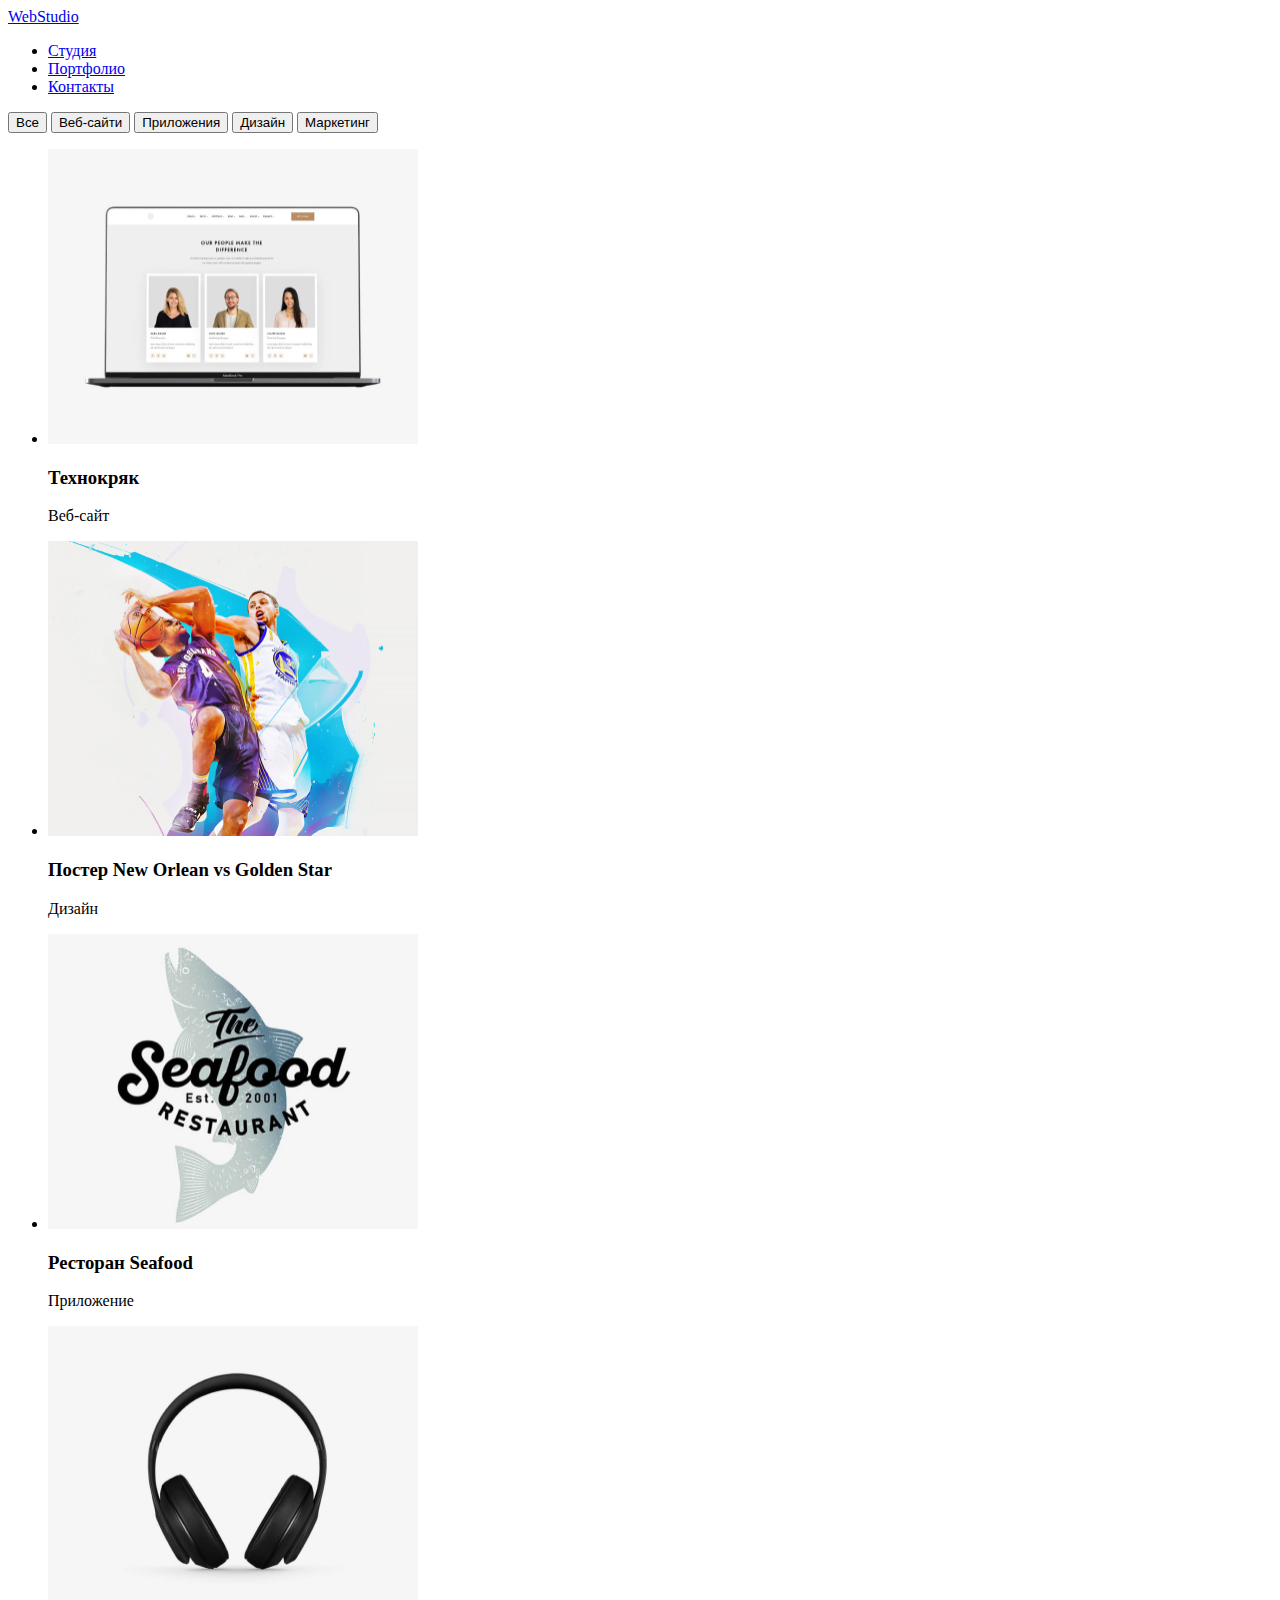
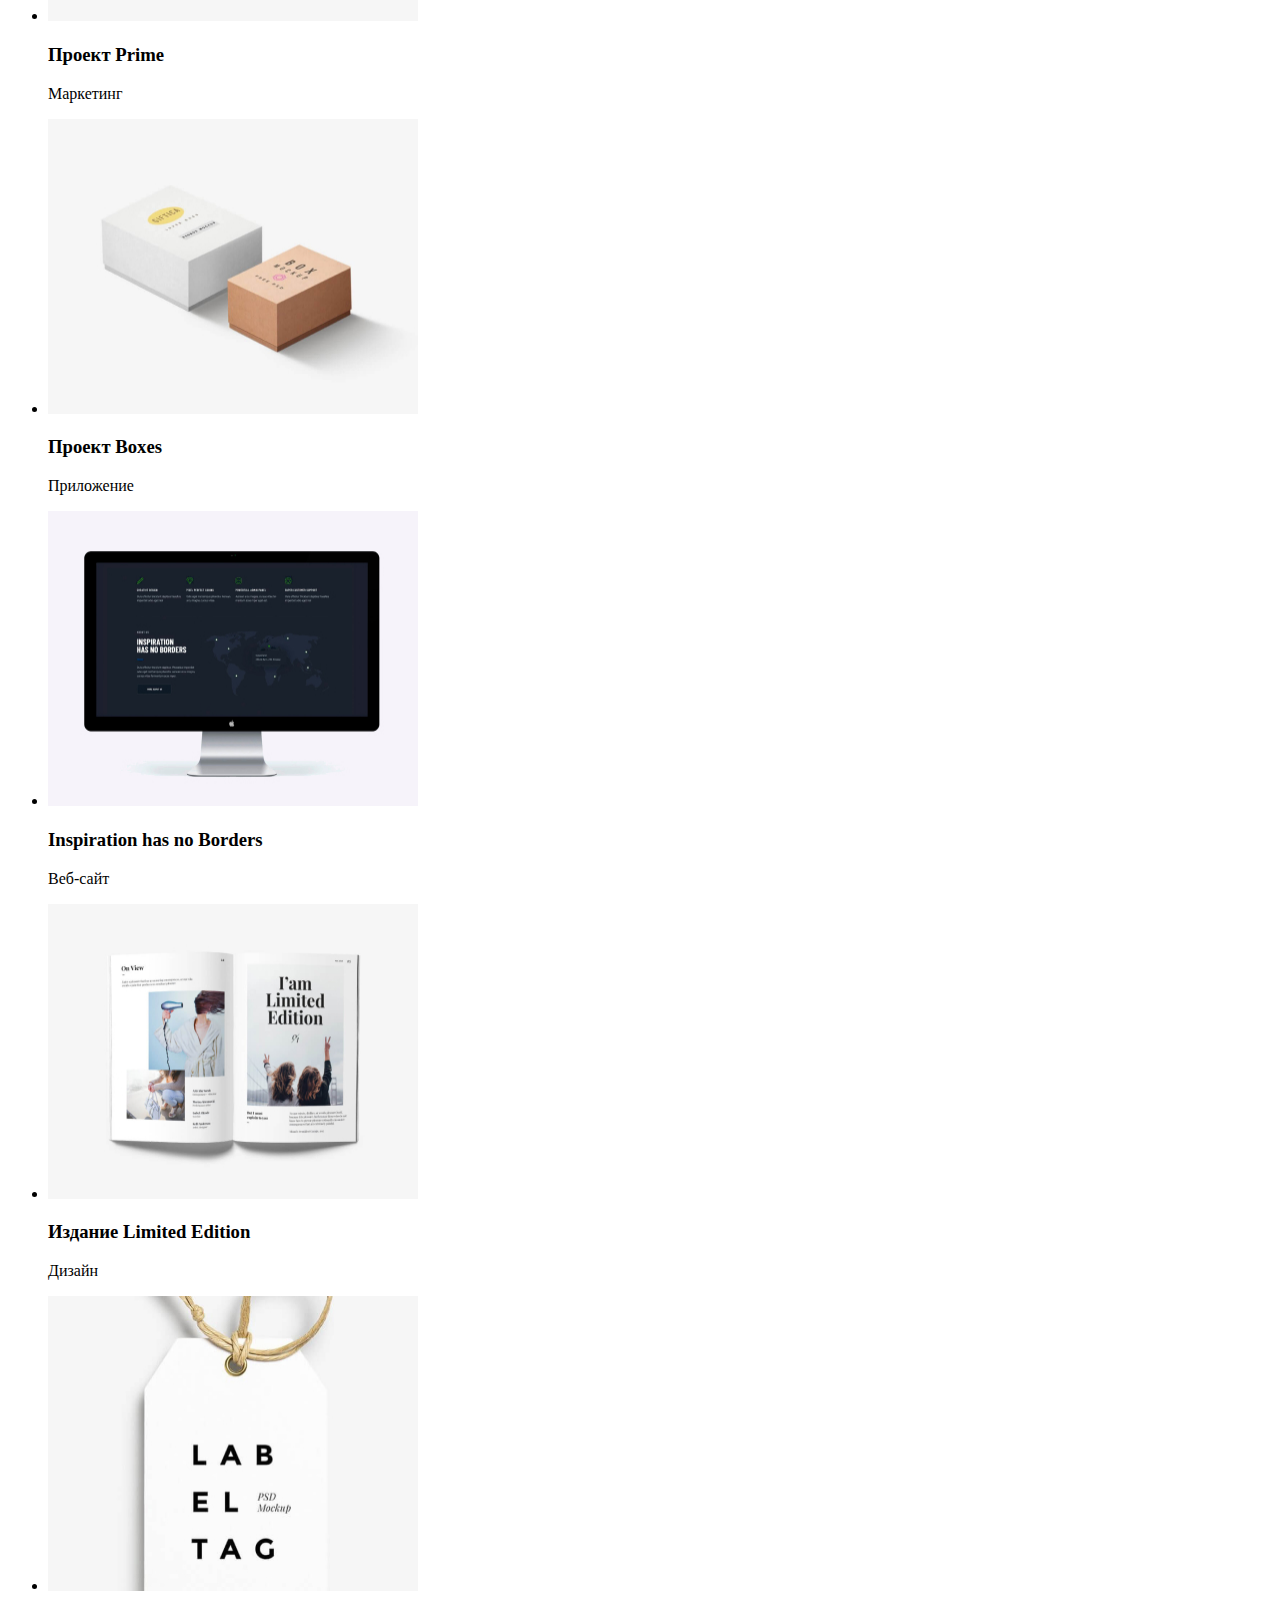
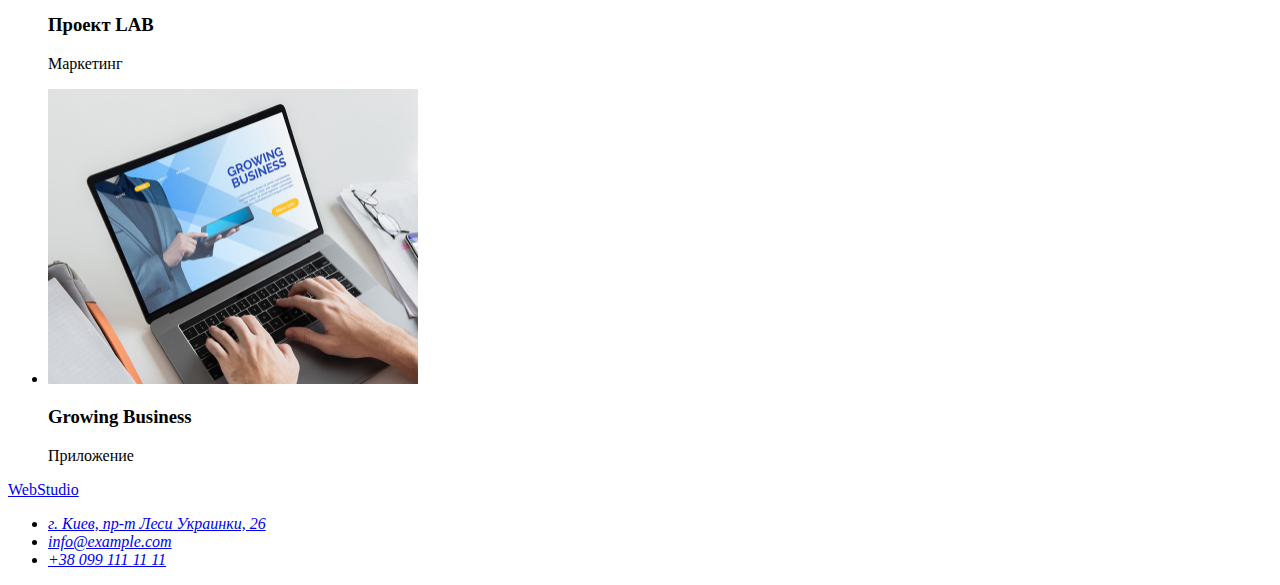
==== portfolio.html @ 8be10875 "Initial commit" ====
<!DOCTYPE html>
<html lang="en">
<head>
    <meta charset="UTF-8">
    <meta http-equiv="X-UA-Compatible" content="IE=edge">
    <meta name="viewport" content="width=device-width, initial-scale=1.0">
    <title>Портфолио</title>
</head>
<body>
    <header>
        <nav>
            <a href="./index.html">WebStudio</a>
            <ul>
                <li>
                    <a href="/index.html">Студия</a>
                </li>
                <li>
                    <a href="./portfolio.html">Портфолио</a>
                </li>
                <li>
                    <a href="#">Контакты</a>
                </li>
            </ul>

        </nav>
    </header>
    <main>
        <div>
            <button type="button">Все</button>
            <button type="button">Веб-сайти</button>
            <button type="button">Приложения</button>
            <button type="button">Дизайн</button>
            <button type="button">Маркетинг</button>
        </div>
        <section>
            <ul>
                <li><img src="./images/portfolio/img.jpg" alt="" width="370" height="295">
                    <h3>Технокряк</h3>
                    <p>Веб-сайт</p>
                </li>
                <li><img src="./images/portfolio/img-1.jpg" alt="" width="370" height="295">
                <h3>Постер New Orlean vs Golden Star</h3>
                    <p>Дизайн</p>
                </li>
                <li><img src="./images/portfolio/img-2.jpg" alt="" width="370" height="295">
                <h3>Ресторан Seafood</h3>
                    <p>Приложение</p>
                </li>
                <li><img src="./images/portfolio/img-3.jpg" alt="" width="370" height="295">
                <h3>Проект Prime</h3>
                    <p>Маркетинг</p>
                </li>
                <li><img src="./images/portfolio/img-4.jpg" alt="" width="370" height="295">
                <h3>Проект Boxes</h3>
                    <p>Приложение</p>
                </li>
                <li><img src="./images/portfolio/img-5.jpg" alt="" width="370" height="295">
                <h3>Inspiration has no Borders</h3>
                    <p>Веб-сайт</p>
                </li>
                <li><img src="./images/portfolio/img-6.jpg" alt="" width="370" height="295">
                <h3>Издание Limited Edition</h3>
                    <p>Дизайн</p>
                </li>
                <li><img src="./images/portfolio/img-7.jpg" alt="" width="370" height="295">
                <h3>Проект LAB</h3>
                    <p>Маркетинг</p>
                </li>
                <li><img src="./images/portfolio/img-8.jpg" alt="" width="370" height="295">
                <h3>Growing Business</h3>
                    <p>Приложение</p>
                </li>
            </ul>
        </section>
    </main>
    <footer>
        <a href="./index.html">WebStudio</a>
        <address>
            <ul>
    <li><a href="https://goo.gl/maps/YCKshzvYgtPCa8FL9" target="_blank" rel="noopener noreferrer">г. Киев, пр-т Леси Украинки,
        26</a></li>
    <li><a href="mailto:info@example.com">info@example.com</a></li>
    <li><a href="tel:+380991111111">+38 099 111 11 11</a></li>

            </ul>


        </address>


    </footer>
</body>
</html>
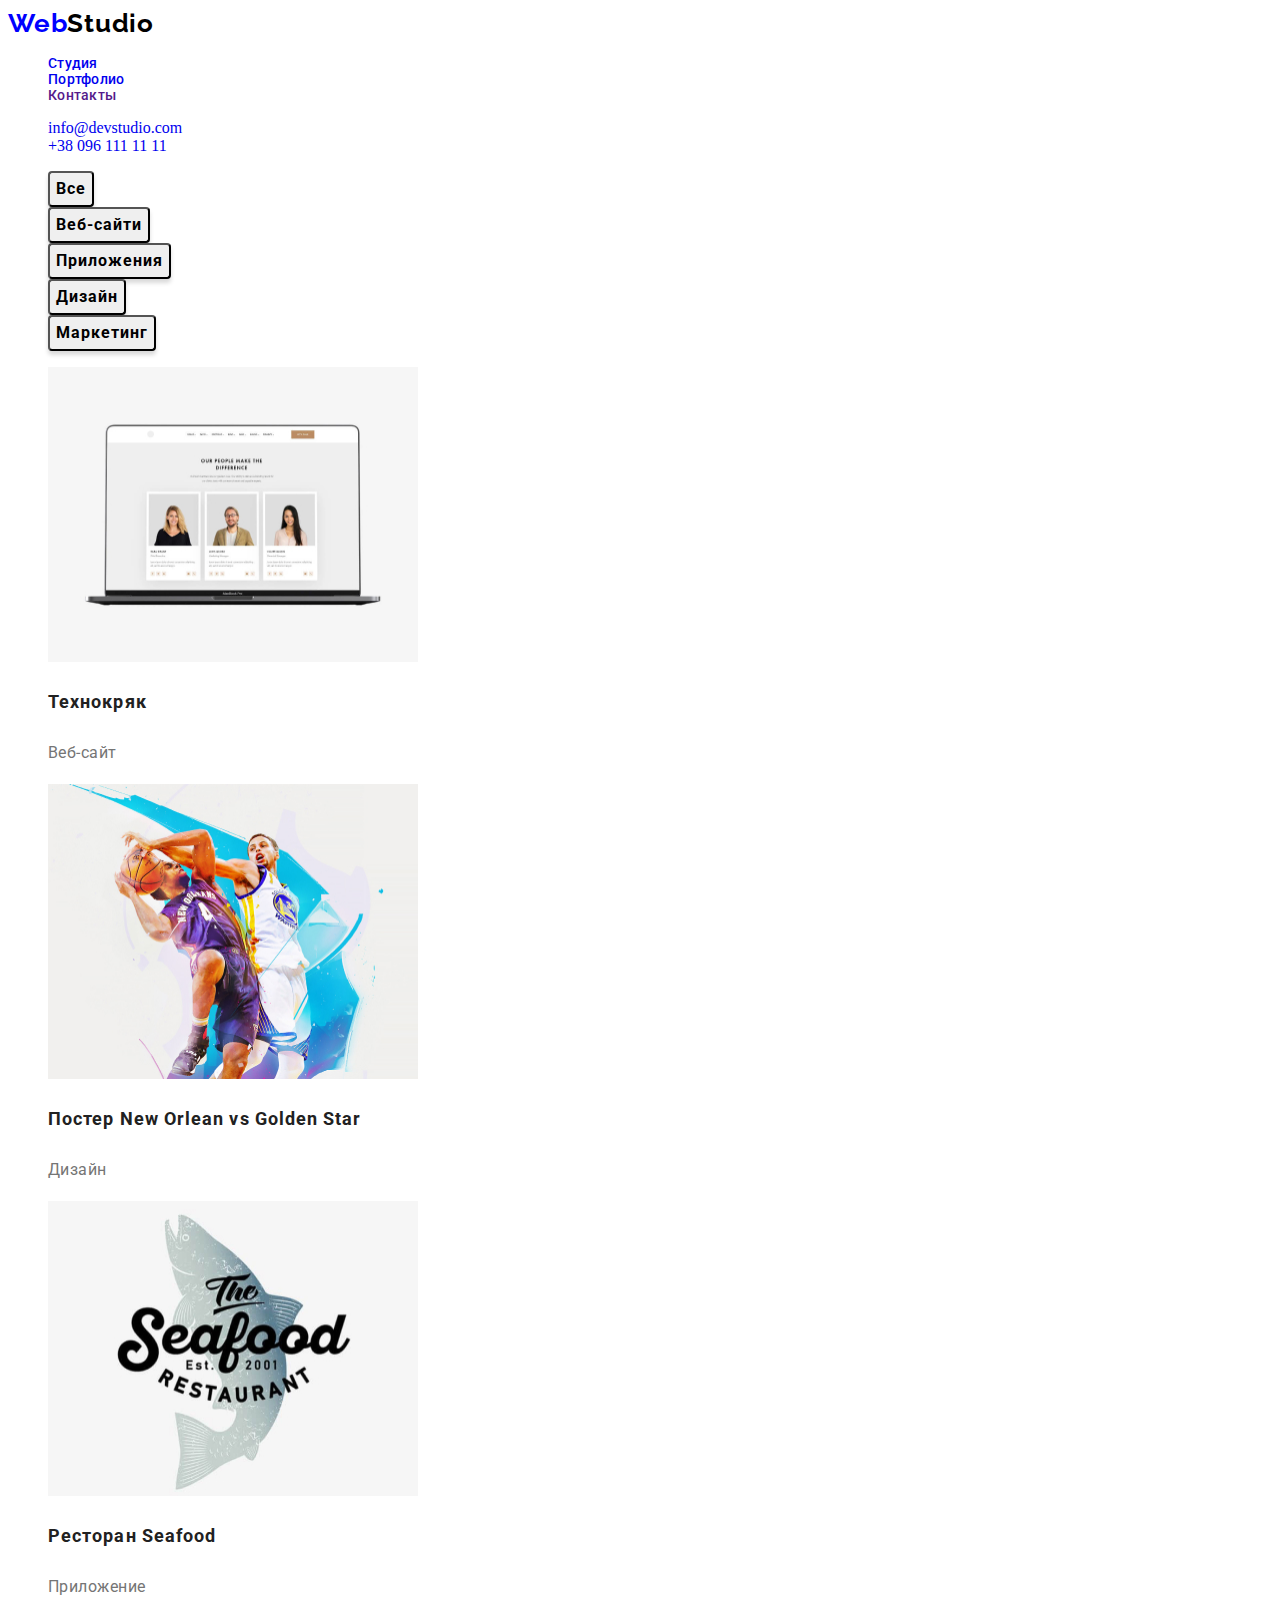
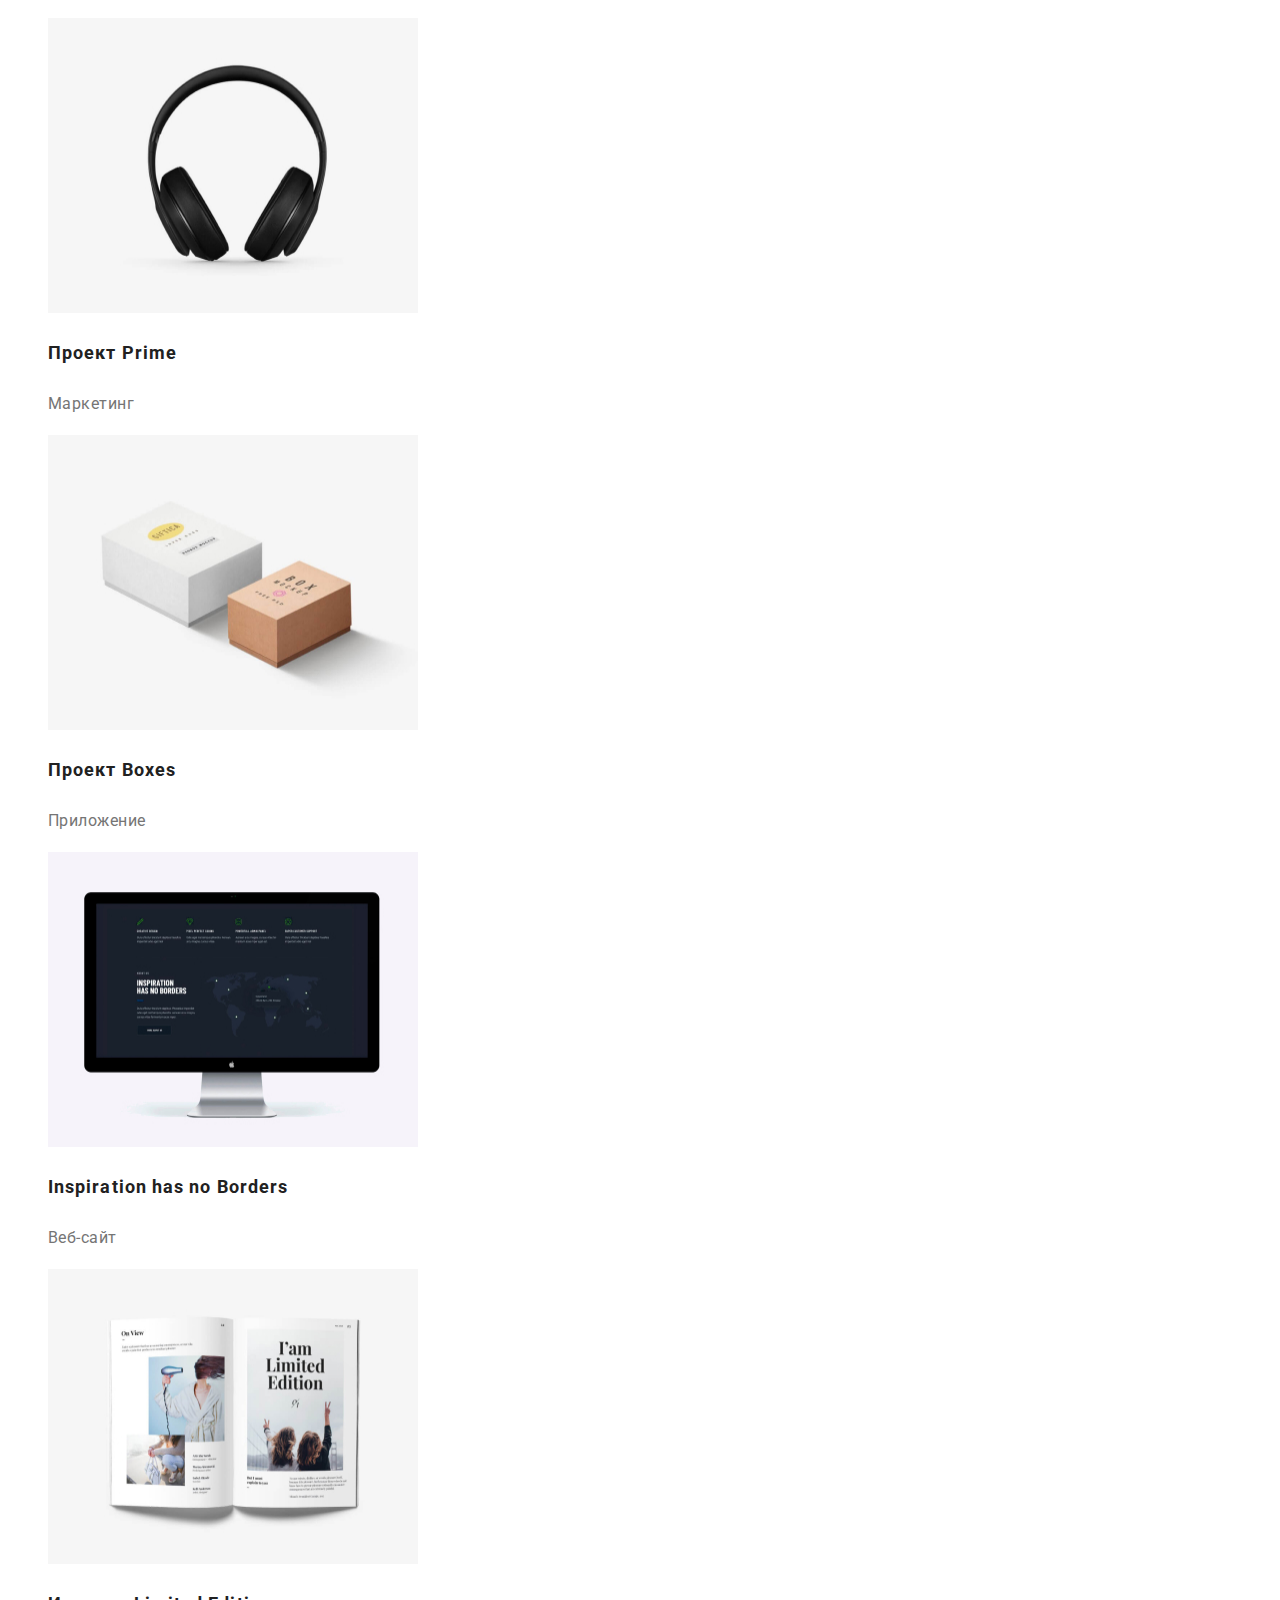
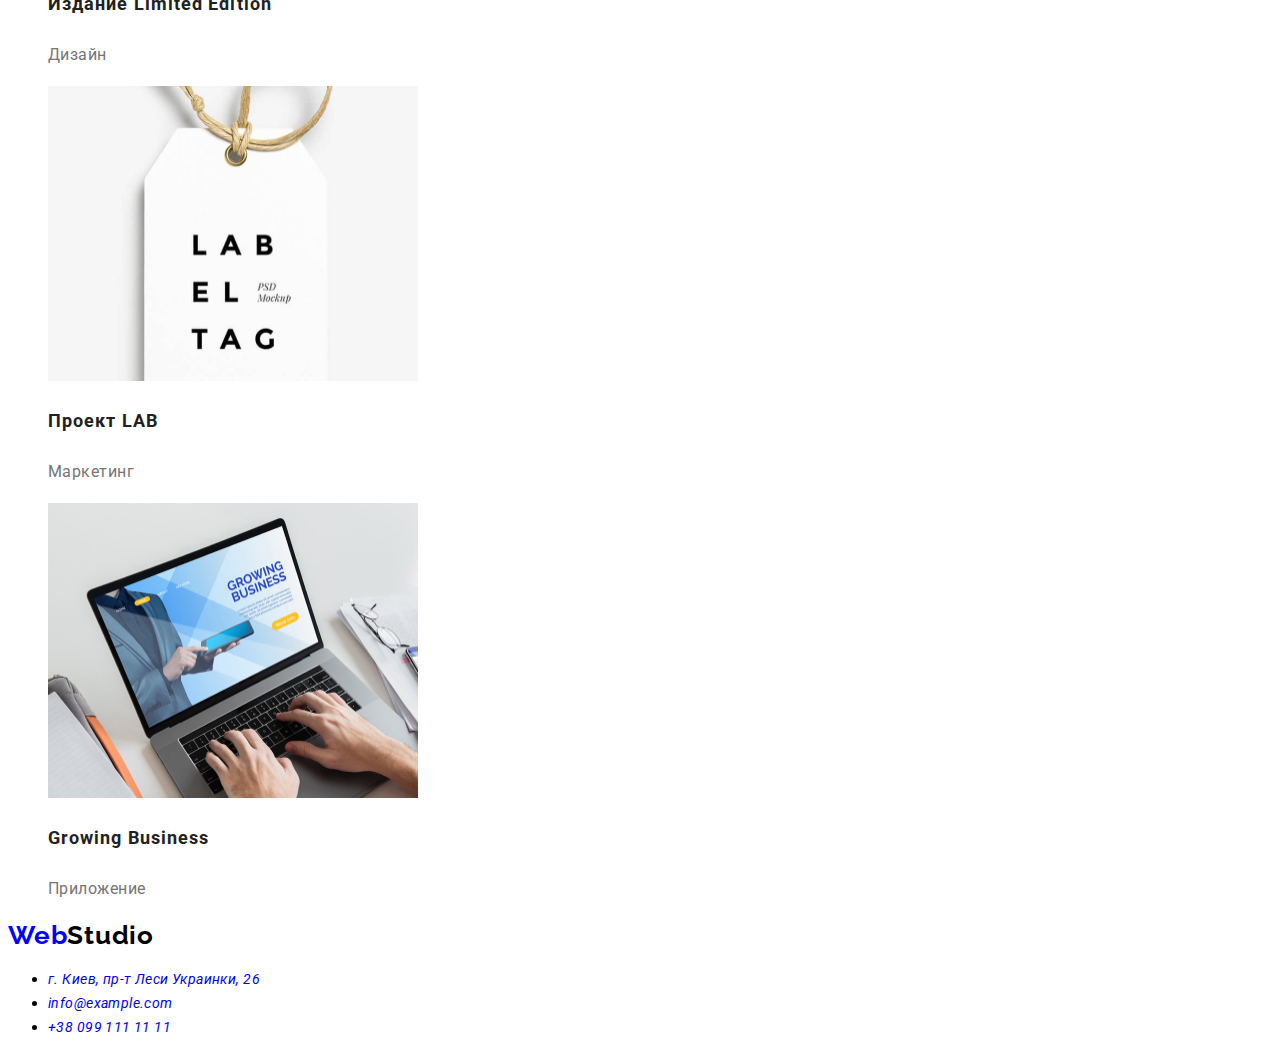
==== commit 4f04b89d: "css done" ====
--- a/portfolio.html
+++ b/portfolio.html
@@ -5,89 +5,99 @@
     <meta http-equiv="X-UA-Compatible" content="IE=edge">
     <meta name="viewport" content="width=device-width, initial-scale=1.0">
     <title>Портфолио</title>
+    <link rel="preconnect" href="https://fonts.gstatic.com">
+    <link href="https://fonts.googleapis.com/css2?family=Raleway:wght@700&family=Roboto:wght@400;500;700;900&display=swap"
+        rel="stylesheet">
+    <link rel="stylesheet" href="css/style.css">
 </head>
 <body>
-    <header>
-        <nav>
-            <a href="./index.html">WebStudio</a>
-            <ul>
-                <li>
-                    <a href="/index.html">Студия</a>
+    <header class="header">
+        <nav class="navigation">
+            <a class="logo link" href="./index.html">Web<span class="logo-header">Studio</span></a>
+            <ul class="navigation-list list">
+    
+                <li class="navigation-item">
+                    <a class="navigation-link link" href="./index.html">Студия</a>
                 </li>
-                <li>
-                    <a href="./portfolio.html">Портфолио</a>
+                <li class="navigation-item">
+                    <a class="navigation-link link" href="./portfolio.html">Портфолио</a>
                 </li>
-                <li>
-                    <a href="#">Контакты</a>
+                <li class="navigation-item">
+                    <a class="navigation-link link" href="">Контакты</a>
                 </li>
             </ul>
-
         </nav>
+        <ul class="contakt-list">
+            <li class="contakt-item list">
+                <a class="mail-link link" href="info@devstudio.com">info@devstudio.com</a>
+            </li>
+            <li class="contakt-item list">
+                <a class="tel-link link" href="+380961111111">+38 096 111 11 11</a>
+            </li>
+        </ul>
+    
     </header>
-    <main>
-        <div>
-            <button type="button">Все</button>
-            <button type="button">Веб-сайти</button>
-            <button type="button">Приложения</button>
-            <button type="button">Дизайн</button>
-            <button type="button">Маркетинг</button>
-        </div>
-        <section>
-            <ul>
-                <li><img src="./images/portfolio/img.jpg" alt="" width="370" height="295">
-                    <h3>Технокряк</h3>
-                    <p>Веб-сайт</p>
+    <main class="main">
+     <ul class="btn-list list">
+            <li class="btn-item"><button class="butn" type="button">Все</button></li>
+            <li class="btn-item"><button class="butn" type="button">Веб-сайти</button></li>
+            <li class="btn-item"><button class="butn" type="button">Приложения</button></li>
+            <li class="btn-item"><button class="butn" type="button">Дизайн</button></li>
+            <li class="btn-item"><button class="butn" type="button">Маркетинг</button></li>
+        </ul>
+        <section class="menu">
+            <ul class="menu-list list">
+                <li class="menu-item"><img src="./images/portfolio/img.jpg" alt="" width="370" height="295">
+                    <h3 class="menu-description">Технокряк</h3>
+                    <p class="menu-description-p" >Веб-сайт</p>
                 </li>
-                <li><img src="./images/portfolio/img-1.jpg" alt="" width="370" height="295">
-                <h3>Постер New Orlean vs Golden Star</h3>
-                    <p>Дизайн</p>
+                <li class="menu-item"><img src="./images/portfolio/img-1.jpg" alt="" width="370" height="295">
+                <h3 class="menu-description">Постер New Orlean vs Golden Star</h3>
+                    <p class="menu-description-p" >Дизайн</p>
                 </li>
-                <li><img src="./images/portfolio/img-2.jpg" alt="" width="370" height="295">
-                <h3>Ресторан Seafood</h3>
-                    <p>Приложение</p>
+                <li class="menu-item"><img src="./images/portfolio/img-2.jpg" alt="" width="370" height="295">
+                <h3 class="menu-description">Ресторан Seafood</h3>
+                    <p class="menu-description-p" >Приложение</p>
                 </li>
-                <li><img src="./images/portfolio/img-3.jpg" alt="" width="370" height="295">
-                <h3>Проект Prime</h3>
-                    <p>Маркетинг</p>
+                <li class="menu-item"><img src="./images/portfolio/img-3.jpg" alt="" width="370" height="295">
+                <h3 class="menu-description">Проект Prime</h3>
+                    <p class="menu-description-p" >Маркетинг</p>
                 </li>
-                <li><img src="./images/portfolio/img-4.jpg" alt="" width="370" height="295">
-                <h3>Проект Boxes</h3>
-                    <p>Приложение</p>
+                <li class="menu-item"><img src="./images/portfolio/img-4.jpg" alt="" width="370" height="295">
+                <h3 class="menu-description">Проект Boxes</h3>
+                    <p class="menu-description-p" >Приложение</p>
                 </li>
-                <li><img src="./images/portfolio/img-5.jpg" alt="" width="370" height="295">
-                <h3>Inspiration has no Borders</h3>
-                    <p>Веб-сайт</p>
+                <li class="menu-item"><img src="./images/portfolio/img-5.jpg" alt="" width="370" height="295">
+                <h3 class="menu-description">Inspiration has no Borders</h3>
+                    <p class="menu-description-p" >Веб-сайт</p>
                 </li>
-                <li><img src="./images/portfolio/img-6.jpg" alt="" width="370" height="295">
-                <h3>Издание Limited Edition</h3>
-                    <p>Дизайн</p>
+                <li class="menu-item"><img src="./images/portfolio/img-6.jpg" alt="" width="370" height="295">
+                <h3 class="menu-description">Издание Limited Edition</h3>
+                    <p class="menu-description-p" >Дизайн</p>
                 </li>
-                <li><img src="./images/portfolio/img-7.jpg" alt="" width="370" height="295">
-                <h3>Проект LAB</h3>
-                    <p>Маркетинг</p>
+                <li class="menu-item"><img src="./images/portfolio/img-7.jpg" alt="" width="370" height="295">
+                <h3 class="menu-description">Проект LAB</h3>
+                    <p class="menu-description-p" >Маркетинг</p>
                 </li>
-                <li><img src="./images/portfolio/img-8.jpg" alt="" width="370" height="295">
-                <h3>Growing Business</h3>
-                    <p>Приложение</p>
+                <li class="menu-item"><img src="./images/portfolio/img-8.jpg" alt="" width="370" height="295">
+                <h3 class="menu-description">Growing Business</h3>
+                    <p class="menu-description-p" >Приложение</p>
                 </li>
             </ul>
         </section>
     </main>
-    <footer>
-        <a href="./index.html">WebStudio</a>
-        <address>
-            <ul>
-    <li><a href="https://goo.gl/maps/YCKshzvYgtPCa8FL9" target="_blank" rel="noopener noreferrer">г. Киев, пр-т Леси Украинки,
-        26</a></li>
-    <li><a href="mailto:info@example.com">info@example.com</a></li>
-    <li><a href="tel:+380991111111">+38 099 111 11 11</a></li>
-
+    <footer class="footer-menu">
+        <a class="logo link" href="./index.html">Web<span class="logo-header">Studio</span></a>
+        <address class="footer">
+            <ul class="footer-list">
+                <li class="footer-item"><a class="footer-contact link" href="https://goo.gl/maps/YCKshzvYgtPCa8FL9"
+                        target="_blank" rel="noopener noreferrer">г. Киев, пр-т Леси Украинки, 26</a>
+                </li>
+                <li class="footer-item"><a class="footer-contact link" href="mailto:info@example.com">info@example.com</a>
+                </li>
+                <li class="footer-item"><a class="footer-contact link" href="tel:+380991111111">+38 099 111 11 11</a></li>
             </ul>
-
-
         </address>
-
-
     </footer>
 </body>
 </html>--- a/css/style.css
+++ b/css/style.css
@@ -0,0 +1,153 @@
+.list {
+  list-style: none;
+}
+.link {
+  text-decoration: none;
+}
+.logo {
+  font-family: Raleway;
+  font-weight: bold;
+  font-size: 26px;
+  line-height: 1.19;
+  letter-spacing: 0.03em;
+  color: blue;
+}
+.logo-header {
+  font-family: Raleway;
+  font-weight: bold;
+  font-size: 26px;
+  line-height: 1.19;
+  letter-spacing: 0.03em;
+  color: black;
+}
+.navigation-item {
+  font-family: Roboto;
+  font-weight: 500;
+  font-size: 14px;
+  line-height: 16px;
+  letter-spacing: 0.02em;
+  color: black;
+}
+
+.mail.link {
+  font-family: Roboto;
+  font-weight: 500;
+  font-size: 14px;
+  line-height: 16px;
+  letter-spacing: 0.02em;
+}
+.navigation-link:hover,
+.navigation-link:focus {
+  color: #2196f3;
+}
+.mail-link:hover,
+.mail-link:focus {
+  color: #2196f3;
+}
+.tel-link:hover,
+.tel-link:focus {
+  color: #2196f3;
+}
+
+.center-item-head {
+  font-family: Roboto;
+  font-weight: 900;
+  font-size: 44px;
+  line-height: 60px;
+  letter-spacing: 0.06em;
+  text-transform: uppercase;
+}
+.butn {
+  font-family: Roboto;
+  font-style: normal;
+  font-weight: bold;
+  font-size: 16px;
+  line-height: 30px;
+  display: flex;
+  align-items: center;
+  text-align: center;
+  letter-spacing: 0.06em;
+  box-shadow: 0px 4px 4px rgba(0, 0, 0, 0.15);
+  border-radius: 4px;
+}
+.butn:hover,
+.butn:focus {
+  background-color: #2196f3;
+  color: white;
+}
+.description-header {
+  font-family: Roboto;
+  font-weight: bold;
+  font-size: 14px;
+  line-height: 16px;
+  letter-spacing: 0.03em;
+  text-transform: uppercase;
+}
+.description-p {
+  font-family: Roboto;
+  font-weight: normal;
+  font-size: 14px;
+  line-height: 24px;
+  letter-spacing: 0.03em;
+  color: #757575;
+}
+.wor-description {
+  font-family: Roboto;
+  font-weight: bold;
+  font-size: 36px;
+  line-height: 42px;
+  text-align: center;
+  letter-spacing: 0.03em;
+  color: #212121;
+}
+.team-header {
+  font-family: Roboto;
+  font-weight: bold;
+  font-size: 36px;
+  line-height: 42px;
+  letter-spacing: 0.03em;
+  color: #212121;
+}
+.team-name {
+  font-family: Roboto;
+  font-weight: 500;
+  font-size: 16px;
+  line-height: 19px;
+  letter-spacing: 0.03em;
+  color: #212121;
+}
+.team-position {
+  font-family: Roboto;
+  font-weight: normal;
+  font-size: 16px;
+  line-height: 19px;
+  letter-spacing: 0.03em;
+  color: #757575;
+}
+.footer-contact {
+  font-family: Roboto;
+  font-size: 14px;
+  line-height: 24px;
+  letter-spacing: 0.03em;
+}
+.footer-contact:hover,
+.footer-contact:focus {
+  color: #2196f3;
+}
+.menu-description {
+  font-family: Roboto;
+  font-weight: bold;
+  font-size: 18px;
+  line-height: 36px;
+  letter-spacing: 0.06em;
+  color: #212121;
+}
+.menu-description-p {
+  font-family: Roboto;
+  font-style: normal;
+  font-weight: normal;
+  font-size: 16px;
+  line-height: 30px;
+  letter-spacing: 0.03em;
+  color: #757575;
+}
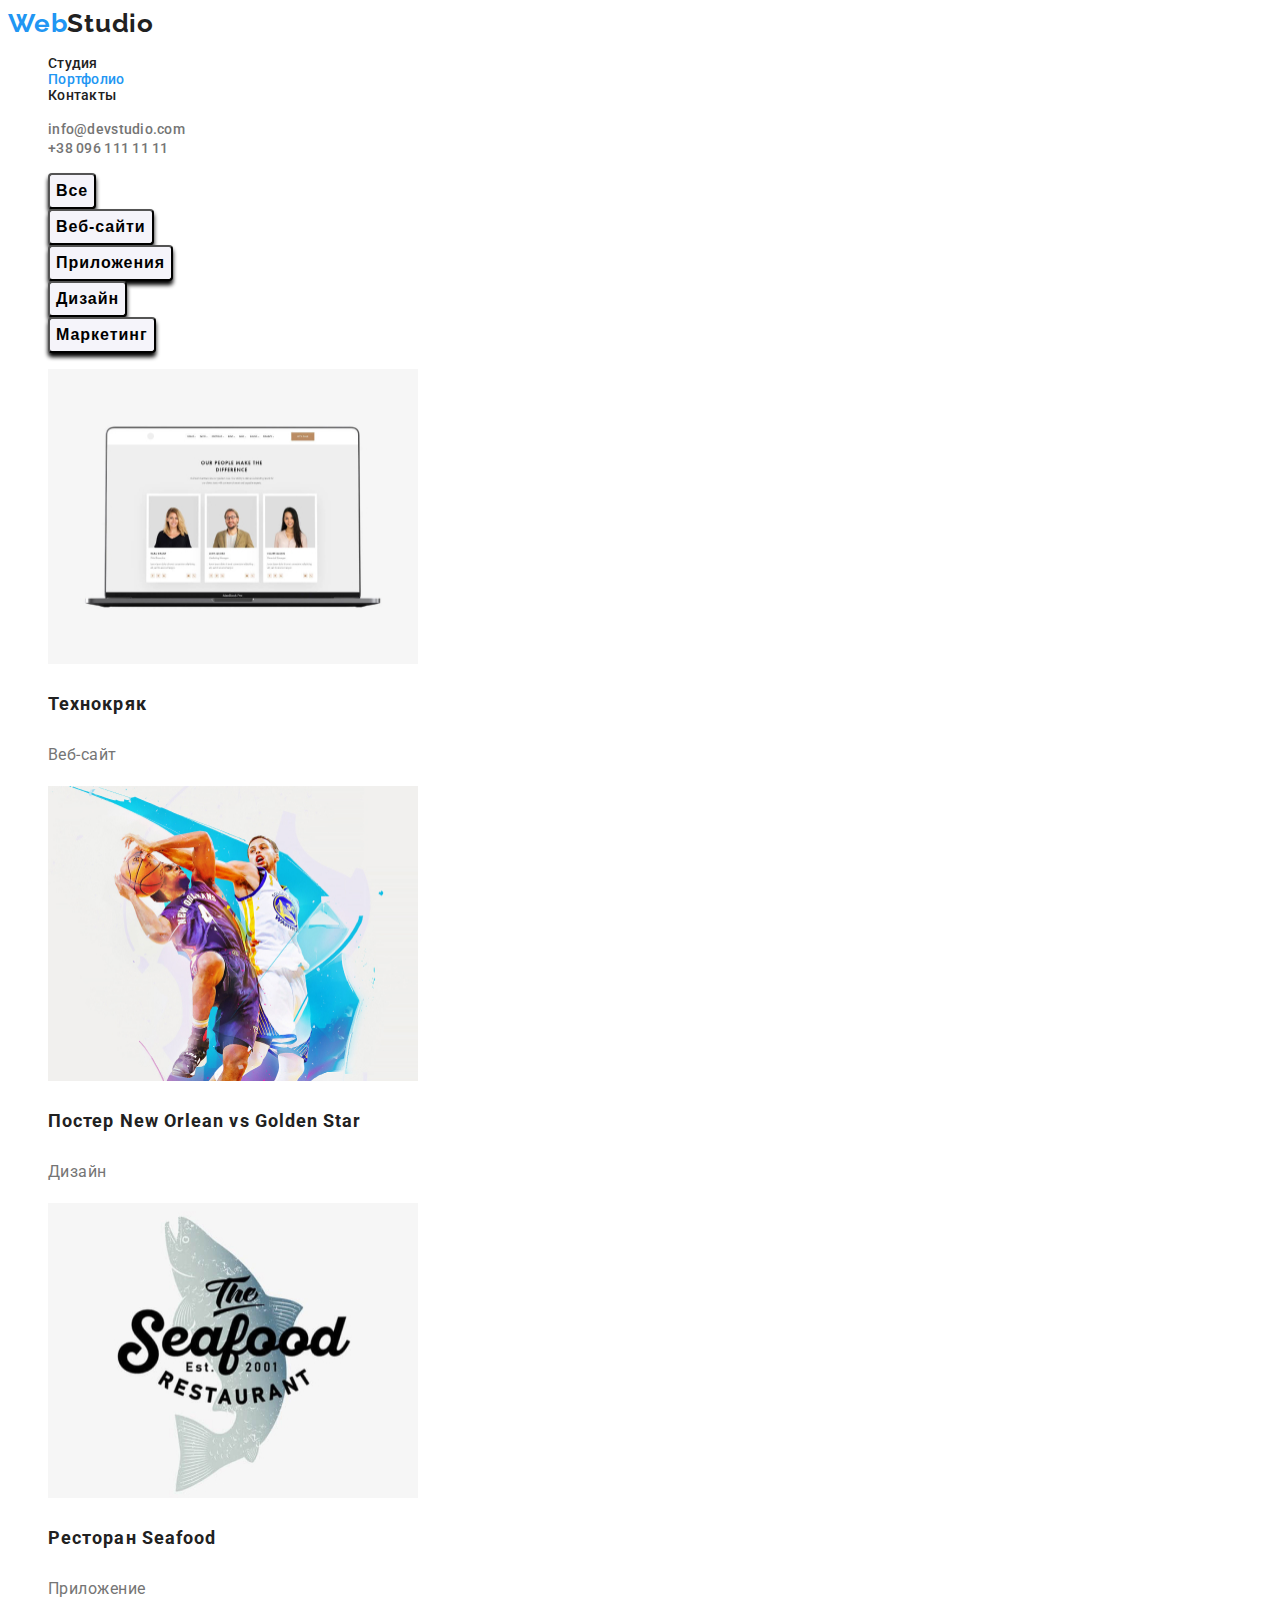
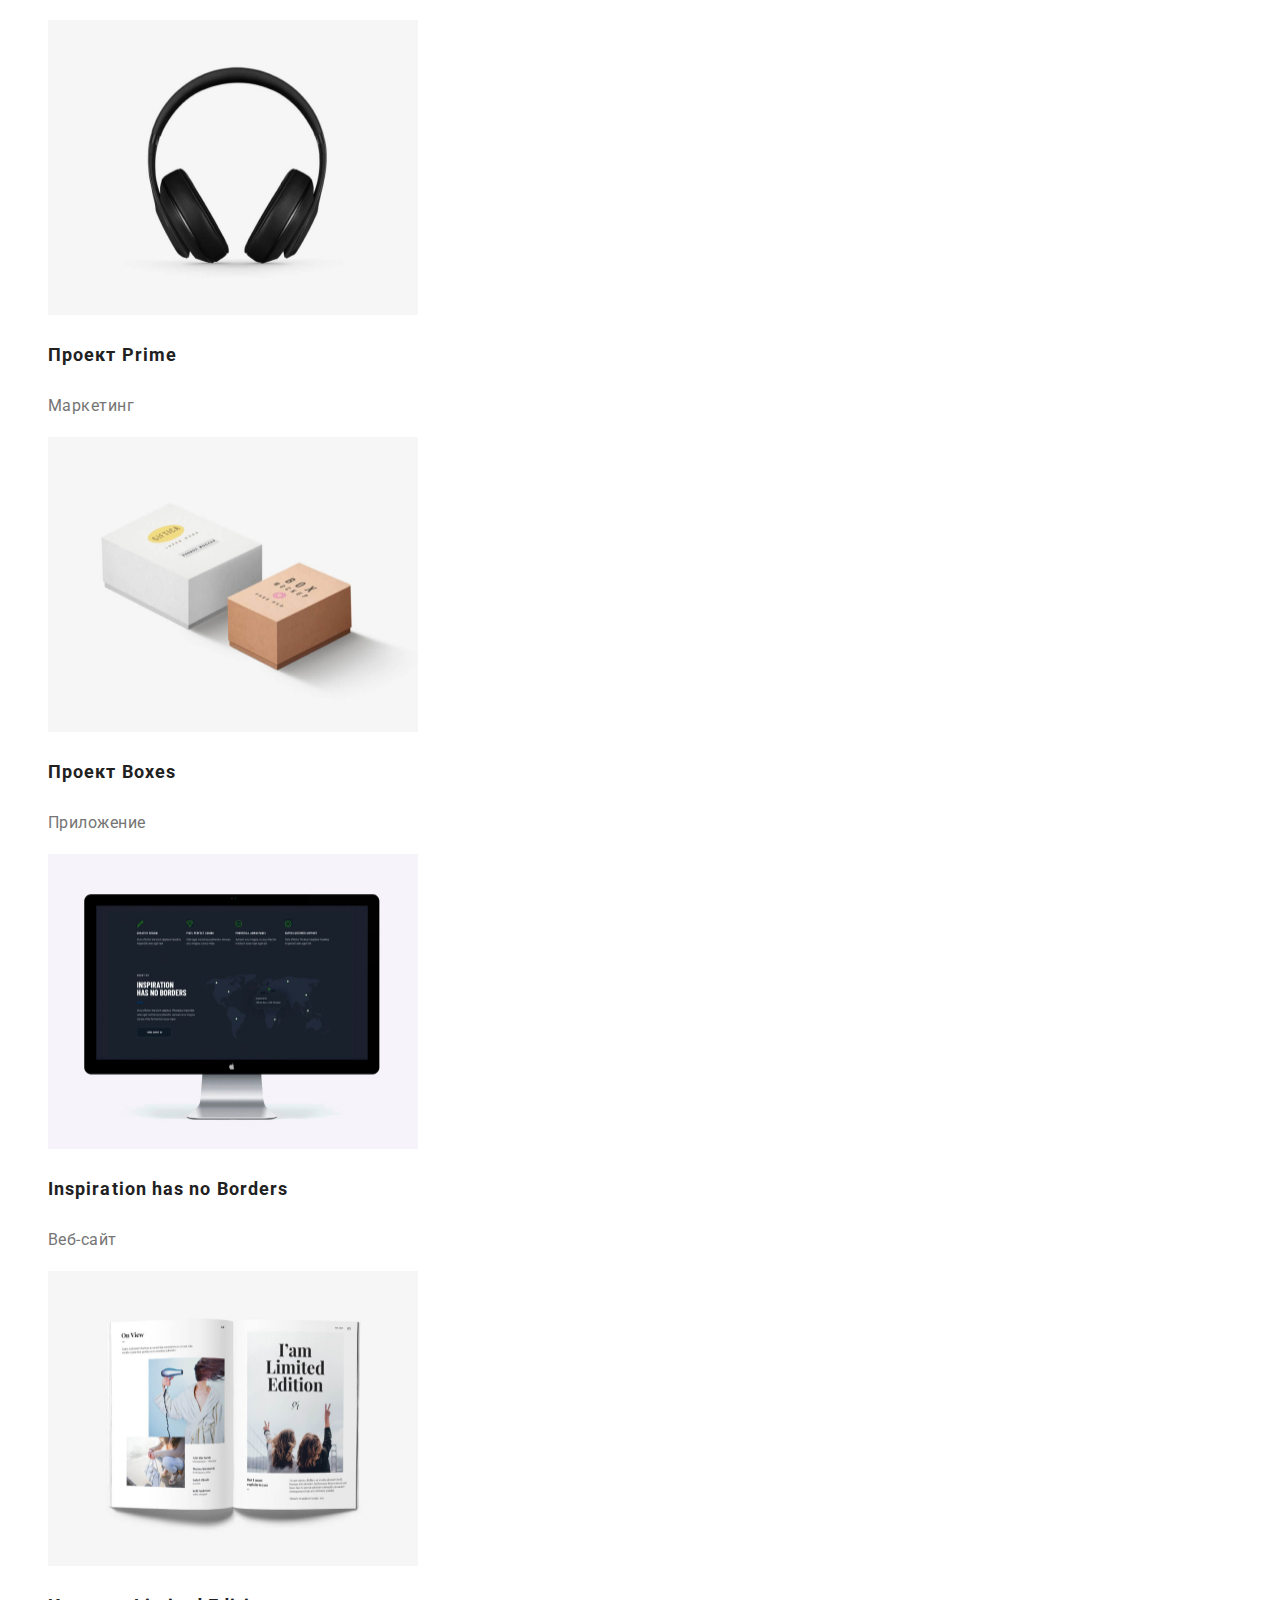
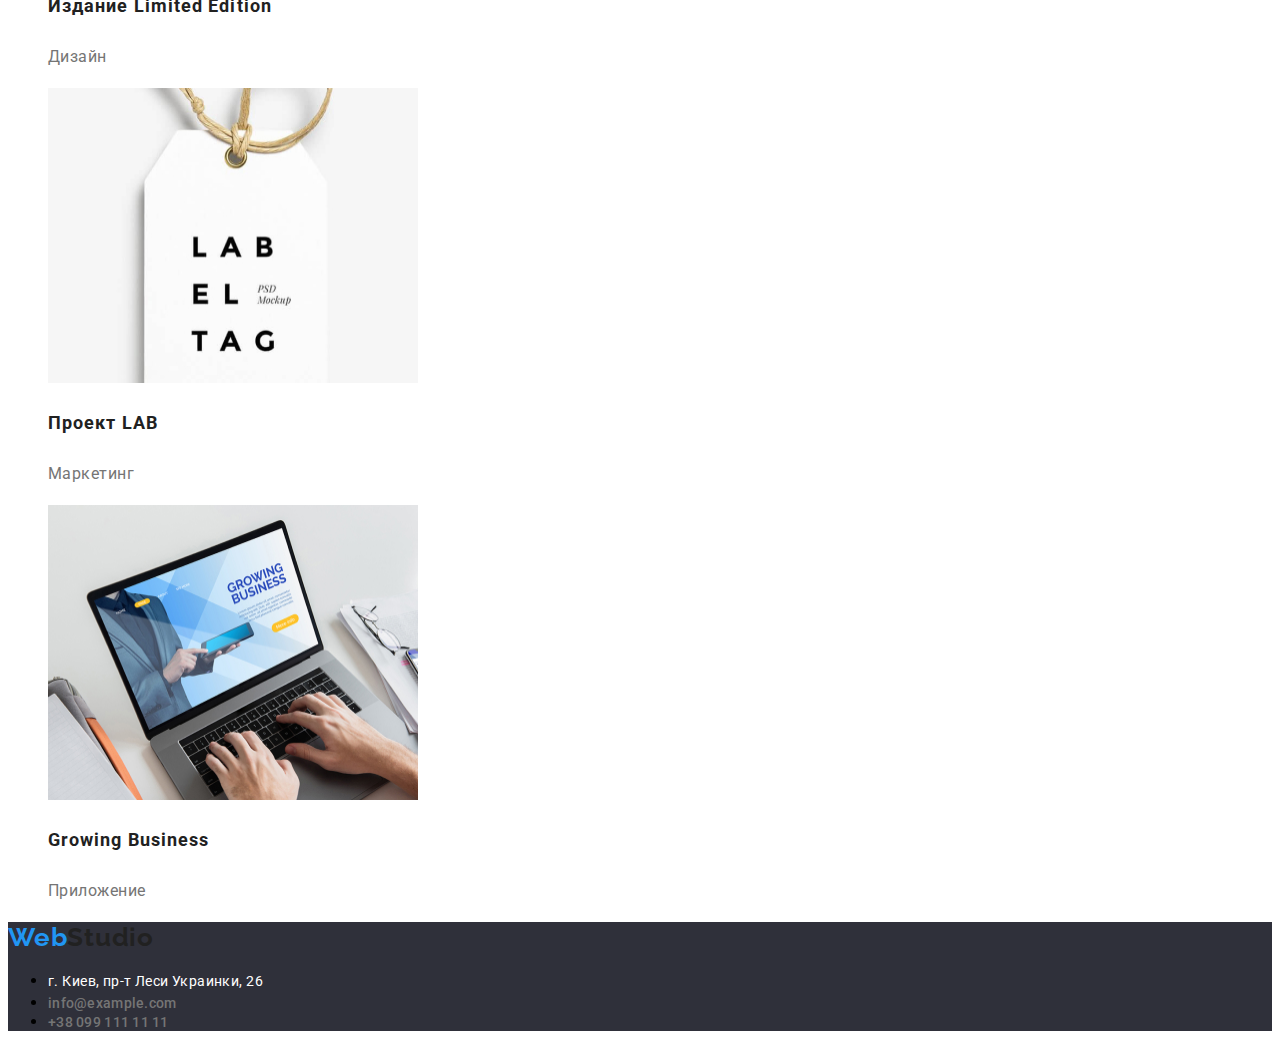
==== commit 12e4ce64: "Dz 2" ====
--- a/portfolio.html
+++ b/portfolio.html
@@ -20,7 +20,7 @@
                     <a class="navigation-link link" href="./index.html">Студия</a>
                 </li>
                 <li class="navigation-item">
-                    <a class="navigation-link link" href="./portfolio.html">Портфолио</a>
+                    <a class="navigation-link link current" href="./portfolio.html">Портфолио</a>
                 </li>
                 <li class="navigation-item">
                     <a class="navigation-link link" href="">Контакты</a>
@@ -90,7 +90,7 @@
         <a class="logo link" href="./index.html">Web<span class="logo-header">Studio</span></a>
         <address class="footer">
             <ul class="footer-list">
-                <li class="footer-item"><a class="footer-contact link" href="https://goo.gl/maps/YCKshzvYgtPCa8FL9"
+                <li class="footer-item"><a class="footer-contact-one link" href="https://goo.gl/maps/YCKshzvYgtPCa8FL9"
                         target="_blank" rel="noopener noreferrer">г. Киев, пр-т Леси Украинки, 26</a>
                 </li>
                 <li class="footer-item"><a class="footer-contact link" href="mailto:info@example.com">info@example.com</a>
--- a/css/style.css
+++ b/css/style.css
@@ -1,3 +1,17 @@
+:root {
+  --primery-text-color: rgba(33, 150, 243, 1);
+  --text-one-color: rgba(33, 33, 33, 1);
+  --text-two-color: rgba(117, 117, 117, 1);
+  --backgraund-color: rgba(47, 48, 58, 1);
+  --adres-color: rgba(255, 255, 255, 1);
+  --adres-two-color: rgba(255, 255, 255, 0, 6);
+  --butn-color: rgba(245, 244, 250, 1);
+}
+
+body {
+  font-family: Roboto;
+}
+
 .list {
   list-style: none;
 }
@@ -10,7 +24,7 @@
   font-size: 26px;
   line-height: 1.19;
   letter-spacing: 0.03em;
-  color: blue;
+  color: var(--primery-text-color);
 }
 .logo-header {
   font-family: Raleway;
@@ -18,39 +32,54 @@
   font-size: 26px;
   line-height: 1.19;
   letter-spacing: 0.03em;
-  color: black;
+  color: var(--text-one-color);
 }
 .navigation-item {
-  font-family: Roboto;
   font-weight: 500;
   font-size: 14px;
   line-height: 16px;
   letter-spacing: 0.02em;
-  color: black;
+  color: var(--text-one-color);
 }
-
-.mail.link {
-  font-family: Roboto;
+.navigation-link {
   font-weight: 500;
   font-size: 14px;
   line-height: 16px;
   letter-spacing: 0.02em;
+  color: var(--text-one-color);
+}
+.navigation-item .link.current {
+  color: var(--primery-text-color);
+}
+
+.mail-link {
+  font-weight: 500;
+  font-size: 14px;
+  line-height: 16px;
+  letter-spacing: 0.02em;
+  color: var(--text-two-color);
+}
+.tel-link {
+  font-weight: 500;
+  font-size: 14px;
+  line-height: 16px;
+  letter-spacing: 0.02em;
+  color: var(--text-two-color);
 }
 .navigation-link:hover,
 .navigation-link:focus {
-  color: #2196f3;
+  color: var(--primery-text-color);
 }
 .mail-link:hover,
 .mail-link:focus {
-  color: #2196f3;
+  color: var(--primery-text-color);
 }
 .tel-link:hover,
 .tel-link:focus {
-  color: #2196f3;
+  color: var(--primery-text-color);
 }
 
 .center-item-head {
-  font-family: Roboto;
   font-weight: 900;
   font-size: 44px;
   line-height: 60px;
@@ -58,96 +87,103 @@
   text-transform: uppercase;
 }
 .butn {
-  font-family: Roboto;
-  font-style: normal;
   font-weight: bold;
   font-size: 16px;
   line-height: 30px;
-  display: flex;
-  align-items: center;
-  text-align: center;
   letter-spacing: 0.06em;
-  box-shadow: 0px 4px 4px rgba(0, 0, 0, 0.15);
+  box-shadow: 0px 4px 4px;
+  background: var(--butn-color);
   border-radius: 4px;
 }
 .butn:hover,
 .butn:focus {
-  background-color: #2196f3;
+  background-color: var(--primery-text-color);
   color: white;
 }
 .description-header {
-  font-family: Roboto;
   font-weight: bold;
   font-size: 14px;
   line-height: 16px;
   letter-spacing: 0.03em;
   text-transform: uppercase;
+  color: var(--text-one-color);
 }
 .description-p {
-  font-family: Roboto;
-  font-weight: normal;
   font-size: 14px;
   line-height: 24px;
   letter-spacing: 0.03em;
-  color: #757575;
+  color: var(--text-two-color);
 }
-.wor-description {
-  font-family: Roboto;
-  font-weight: bold;
-  font-size: 36px;
-  line-height: 42px;
-  text-align: center;
-  letter-spacing: 0.03em;
-  color: #212121;
-}
-.team-header {
-  font-family: Roboto;
+.work-description {
   font-weight: bold;
   font-size: 36px;
   line-height: 42px;
   letter-spacing: 0.03em;
-  color: #212121;
+  color: var(--text-one-color);
+}
+.team-header {
+  font-weight: bold;
+  font-size: 36px;
+  line-height: 42px;
+  letter-spacing: 0.03em;
+  color: var(--text-one-color);
 }
 .team-name {
-  font-family: Roboto;
   font-weight: 500;
   font-size: 16px;
   line-height: 19px;
   letter-spacing: 0.03em;
-  color: #212121;
+  color: var(--text-one-color);
 }
 .team-position {
-  font-family: Roboto;
-  font-weight: normal;
   font-size: 16px;
   line-height: 19px;
   letter-spacing: 0.03em;
-  color: #757575;
+  color: var(--text-two-color);
 }
 .footer-contact {
-  font-family: Roboto;
   font-size: 14px;
   line-height: 24px;
   letter-spacing: 0.03em;
 }
 .footer-contact:hover,
 .footer-contact:focus {
-  color: #2196f3;
+  color: var(--primery-text-color);
 }
 .menu-description {
-  font-family: Roboto;
   font-weight: bold;
   font-size: 18px;
   line-height: 36px;
   letter-spacing: 0.06em;
-  color: #212121;
+  color: var(--text-one-color);
 }
 .menu-description-p {
-  font-family: Roboto;
-  font-style: normal;
-  font-weight: normal;
   font-size: 16px;
   line-height: 30px;
   letter-spacing: 0.03em;
-  color: #757575;
+  color: var(--text-two-color);
 }
+.footer {
+  font-style: normal;
+}
+.footer-contact {
+  font-weight: 500;
+  font-size: 14px;
+  line-height: 16px;
+  letter-spacing: 0.02em;
+  color: var(--text-two-color);
+}
+.hero {
+  background-color: var(--backgraund-color);
+}
+.footer-menu {
+  background-color: rgba(47, 48, 58, 1);
+}
+.footer-contact-one {
+  font-family: Roboto;
+  font-size: 14px;
+  line-height: 24px;
+  letter-spacing: 0.03em;
+
+  color: white;
+}
